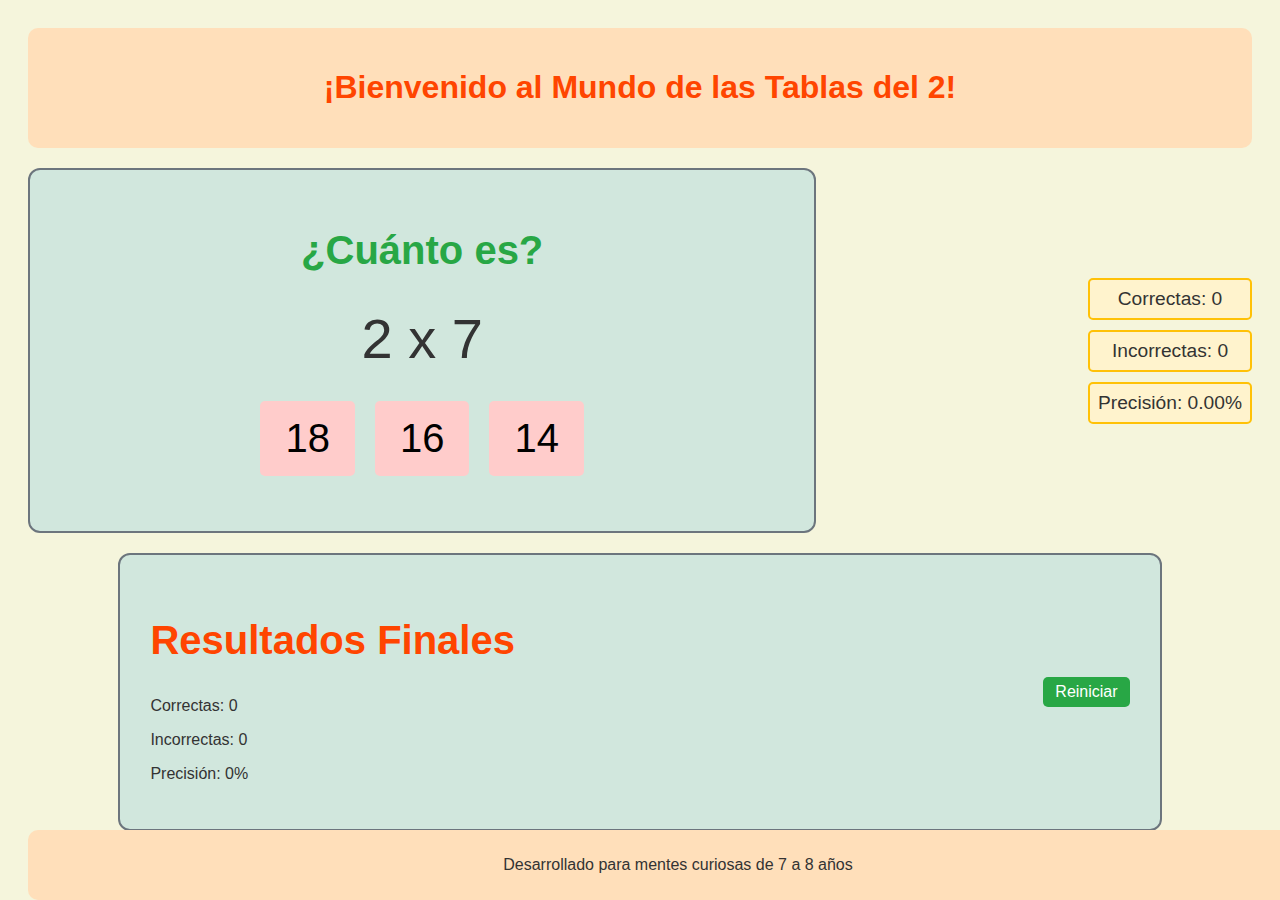
==== index.html @ ecf16ea9 "Add files via upload" ====
<html lang="es">
<head>
  <meta charset="UTF-8">
  <meta name="viewport" content="width=device-width, initial-scale=1.0">
  <title>Juega y Aprende: Tablas de Multiplicar del 2</title>
  <link rel="stylesheet" href="styles.css">
</head>
<body>
  <header>
    <h1>¡Bienvenido al Mundo de las Tablas del 2!</h1>
  </header>
  <main>
    <section id="game-container">
      <h2>¿Cuánto es?</h2>
      <div id="question-container"></div>
      <div id="options-container"></div>
    </section>
    <div id="score-container">
      <div id="correct-count" class="score">Correctas: 0</div>
      <div id="wrong-count" class="score">Incorrectas: 0</div>
      <div id="percentage-count" class="score">Precisión: 0%</div>
    </div>
  </main>
  <div id="result-screen" class="hidden">
    <div class="results-summary">
      <h2>Resultados Finales</h2>
      <p id="final-correct-count">Correctas: 0</p>
      <p id="final-wrong-count">Incorrectas: 0</p>
      <p id="final-percentage-count">Precisión: 0%</p>
      <p id="final-message"></p>
    </div>
    <button id="restart-button">Reiniciar</button>
  </div>
  <footer>
    <p>Desarrollado para mentes curiosas de 7 a 8 años</p>
  </footer>
  <script src="scripts.js" type="module"></script>
</body>
</html>
---- styles.css ----
body {
  font-family: 'Comic Sans MS', sans-serif;
  background-color: #f5f5dc;
  color: #333;
  text-align: center;
  padding: 20px;
}

header {
  background-color: #ffdfba;
  padding: 20px;
  border-radius: 10px;
}

h1 {
  color: #ff4500;
}

main {
  display: flex;
  justify-content: space-between;
  align-items: center;
  margin: 20px 0;
}

#game-container {
  background-color: #d1e7dd;
  border: 2px solid #6c757d;
  border-radius: 12px;
  padding: 25px;
  width: 60%;
}

h2 {
  color: #28a745;
  font-size: 2.5em;
}

#question-container {
  font-size: 3.5em;
  margin: 20px 0;
}

#options-container {
  margin: 20px 0;
}

.option-button {
  background-color: #ffcccb;
  border: none;
  border-radius: 5px;
  padding: 15px 25px;
  margin: 10px;
  cursor: pointer;
  font-size: 2.5em;
}

.option-button:hover {
  background-color: #ff9999;
}

.option-button:active {
  transform: scale(0.98);
}

@keyframes correctAnimation {
  0% { transform: scale(1); }
  50% { transform: scale(1.2); }
  100% { transform: scale(1); }
}

@keyframes wrongAnimation {
  0% { transform: translateX(0); }
  25% { transform: translateX(-8px); }
  75% { transform: translateX(8px); }
  100% { transform: translateX(0); }
}

#score-container {
  position: relative;
  right: 0;
  top: 0;
}

.score {
  margin: 10px 0;
  padding: 8px;
  background-color: #fff3cd;
  border-radius: 5px;
  border: 2px solid #ffc107;
  font-size: 1.2em;
}

footer {
  background-color: #ffdfba;
  padding: 10px;
  border-radius: 10px;
  position: fixed;
  bottom: 0;
  width: 100%;
  text-align: center;
}

.hidden {
  display: none;
}

#result-screen {
  background-color: #d1e7dd;
  border: 2px solid #6c757d;
  border-radius: 12px;
  padding: 30px;
  width: 80%;
  margin: 0 auto;
  display: flex;
  justify-content: space-between;
  align-items: center;
}

#result-screen h2 {
  color: #ff4500;
}

#result-screen .results-summary {
  text-align: left;
  flex: 1;
}

#result-screen button {
  margin-left: 20px;
  padding: 6px 12px; 
  background-color: #28a745;
  color: #ffffff;
  border: none;
  border-radius: 5px;
  cursor: pointer;
  font-size: 1em; 
}

#result-screen button:hover {
  background-color: #218838;
}
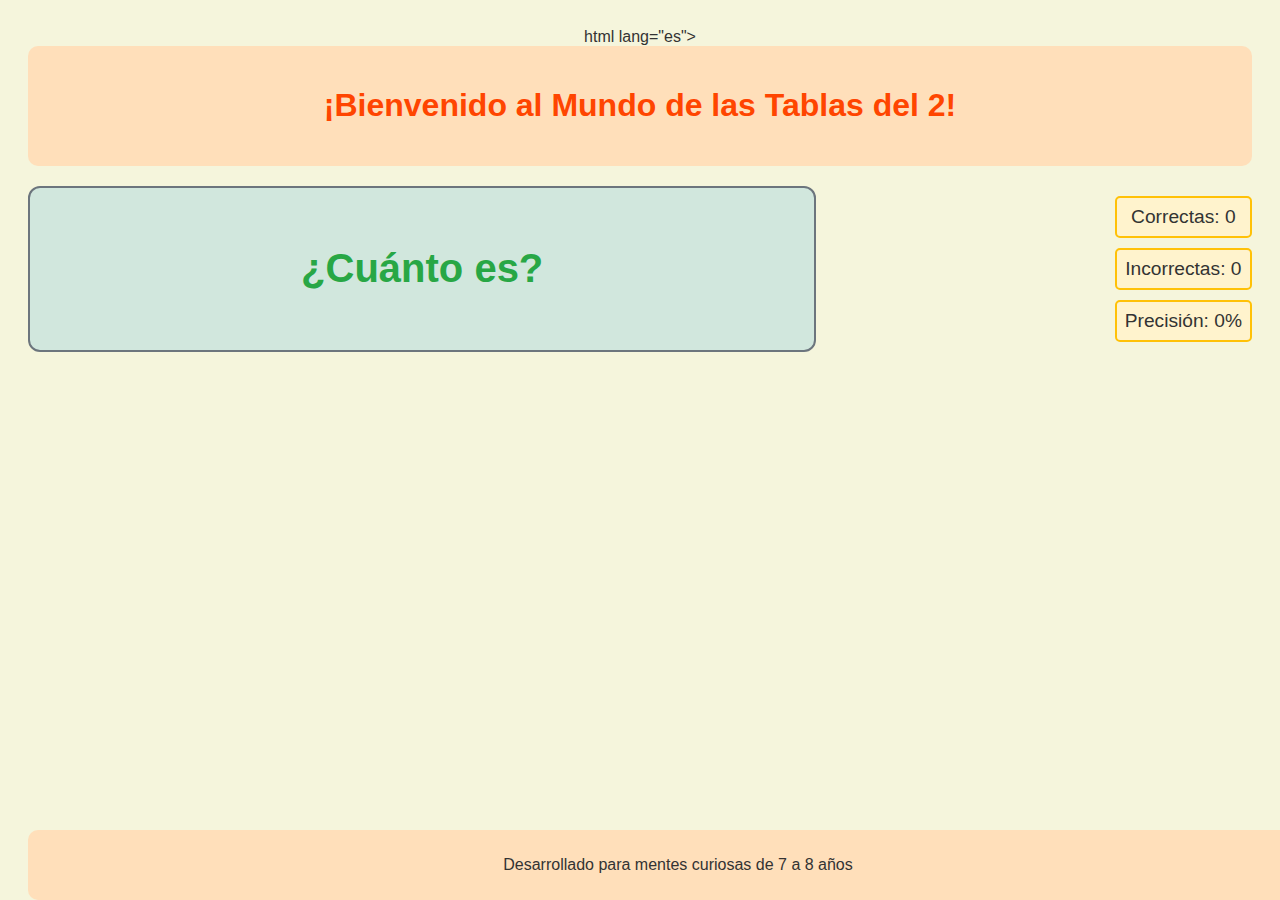
==== commit da127726: "Update index.html" ====
--- a/index.html
+++ b/index.html
@@ -1,7 +1,7 @@
-<html lang="es">
+html lang="es">
 <head>
   <meta charset="UTF-8">
-  <meta name="viewport" content="width=device-width, initial-scale=1.0">
+  <meta name="viewport" content="width=device-width, initial-scale=1.0, maximum-scale=1.0, user-scalable=no">
   <title>Juega y Aprende: Tablas de Multiplicar del 2</title>
   <link rel="stylesheet" href="styles.css">
 </head>
@@ -9,7 +9,7 @@
   <header>
     <h1>¡Bienvenido al Mundo de las Tablas del 2!</h1>
   </header>
-  <main>
+  <main id="game-screen">
     <section id="game-container">
       <h2>¿Cuánto es?</h2>
       <div id="question-container"></div>
@@ -21,19 +21,9 @@
       <div id="percentage-count" class="score">Precisión: 0%</div>
     </div>
   </main>
-  <div id="result-screen" class="hidden">
-    <div class="results-summary">
-      <h2>Resultados Finales</h2>
-      <p id="final-correct-count">Correctas: 0</p>
-      <p id="final-wrong-count">Incorrectas: 0</p>
-      <p id="final-percentage-count">Precisión: 0%</p>
-      <p id="final-message"></p>
-    </div>
-    <button id="restart-button">Reiniciar</button>
-  </div>
   <footer>
     <p>Desarrollado para mentes curiosas de 7 a 8 años</p>
   </footer>
   <script src="scripts.js" type="module"></script>
 </body>
-</html>+</html>
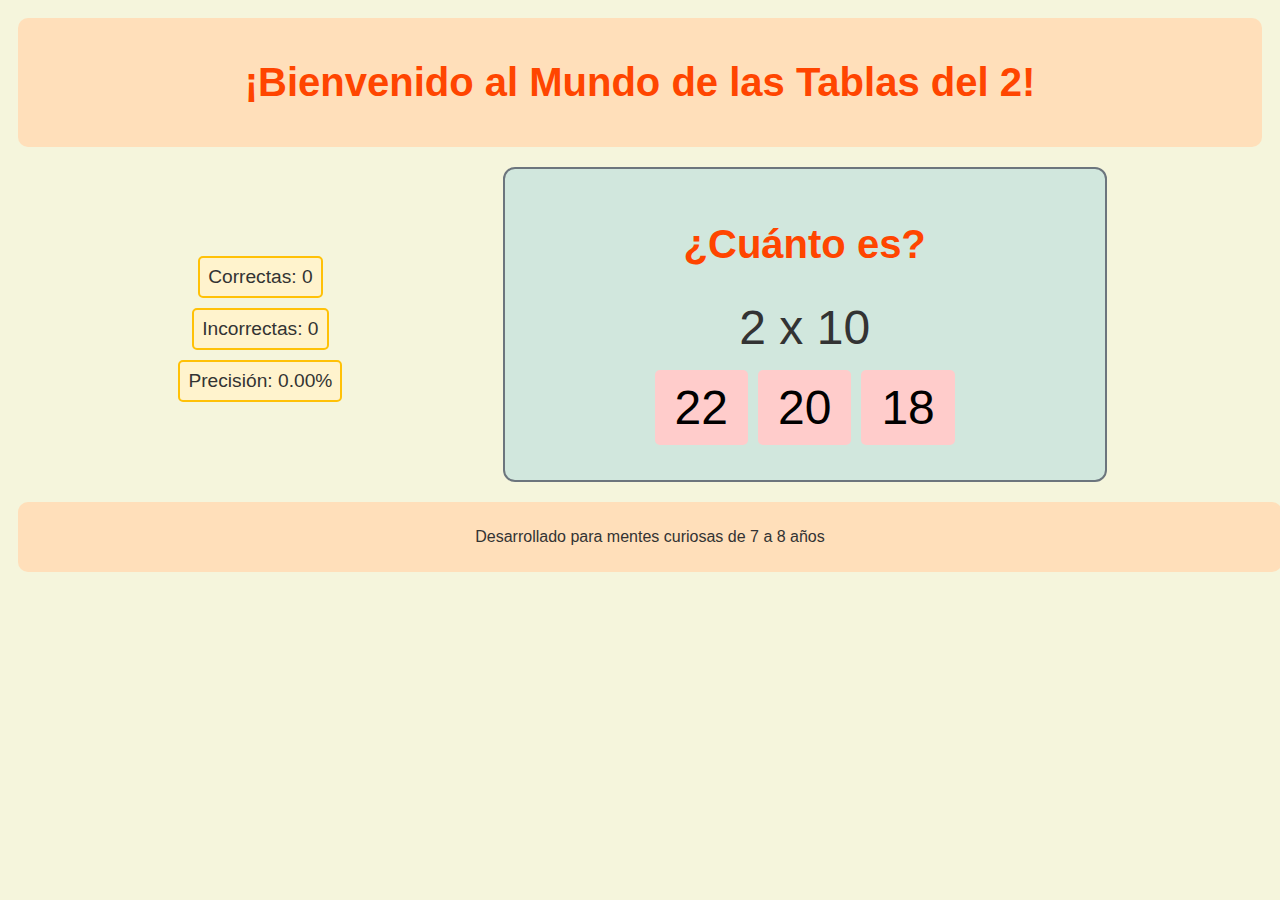
==== commit be702927: "Update index.html" ====
--- a/index.html
+++ b/index.html
@@ -1,4 +1,4 @@
-html lang="es">
+<html lang="es">
 <head>
   <meta charset="UTF-8">
   <meta name="viewport" content="width=device-width, initial-scale=1.0, maximum-scale=1.0, user-scalable=no">
--- a/styles.css
+++ b/styles.css
@@ -3,56 +3,56 @@
   background-color: #f5f5dc;
   color: #333;
   text-align: center;
-  padding: 20px;
+  padding: 10px;
+  box-sizing: border-box;
 }
 
 header {
   background-color: #ffdfba;
-  padding: 20px;
+  padding: 15px;
   border-radius: 10px;
 }
 
-h1 {
+h1, h2 {
   color: #ff4500;
+  font-size: 2em;
 }
 
 main {
   display: flex;
-  justify-content: space-between;
+  flex-direction: column;
   align-items: center;
-  margin: 20px 0;
+  margin: 20px auto;
+  width: 100%;
 }
 
 #game-container {
   background-color: #d1e7dd;
   border: 2px solid #6c757d;
   border-radius: 12px;
-  padding: 25px;
-  width: 60%;
-}
-
-h2 {
-  color: #28a745;
-  font-size: 2.5em;
+  padding: 20px;
+  max-width: 600px;
+  width: 90%;
 }
 
 #question-container {
-  font-size: 3.5em;
-  margin: 20px 0;
+  font-size: 3em;
+  margin: 10px 0;
 }
 
 #options-container {
-  margin: 20px 0;
+  margin: 10px 0;
 }
 
 .option-button {
   background-color: #ffcccb;
   border: none;
   border-radius: 5px;
-  padding: 15px 25px;
-  margin: 10px;
+  padding: 10px 20px;
+  margin: 5px;
   cursor: pointer;
-  font-size: 2.5em;
+  font-size: 2em;
+  transition: background-color 0.3s;
 }
 
 .option-button:hover {
@@ -77,28 +77,30 @@
 }
 
 #score-container {
-  position: relative;
-  right: 0;
-  top: 0;
+  display: flex;
+  justify-content: center;
+  margin-top: 10px;
+  flex-wrap: wrap;
+  order: -1;
 }
 
 .score {
-  margin: 10px 0;
+  margin: 5px;
   padding: 8px;
   background-color: #fff3cd;
   border-radius: 5px;
   border: 2px solid #ffc107;
-  font-size: 1.2em;
+  font-size: 1em;
 }
 
 footer {
   background-color: #ffdfba;
   padding: 10px;
   border-radius: 10px;
-  position: fixed;
-  bottom: 0;
+  position: relative;
   width: 100%;
   text-align: center;
+  margin-top: 20px;
 }
 
 .hidden {
@@ -109,11 +111,11 @@
   background-color: #d1e7dd;
   border: 2px solid #6c757d;
   border-radius: 12px;
-  padding: 30px;
+  padding: 20px;
   width: 80%;
-  margin: 0 auto;
-  display: flex;
-  justify-content: space-between;
+  margin: 20px auto;
+  display: none;
+  flex-direction: column;
   align-items: center;
 }
 
@@ -122,21 +124,56 @@
 }
 
 #result-screen .results-summary {
-  text-align: left;
-  flex: 1;
+  text-align: center;
+  width: 100%;
 }
 
 #result-screen button {
-  margin-left: 20px;
-  padding: 6px 12px; 
+  padding: 6px 12px;
   background-color: #28a745;
   color: #ffffff;
   border: none;
   border-radius: 5px;
   cursor: pointer;
+  margin-top: 10px;
   font-size: 1em; 
+  position: relative;
+  left: 50%;
+  transform: translateX(-50%);
 }
 
 #result-screen button:hover {
   background-color: #218838;
-}+}
+
+@media (min-width: 768px) {
+  main {
+    flex-direction: row;
+    justify-content: space-evenly;
+  }
+
+  #game-container, #result-screen {
+    width: 45%;
+  }
+
+  #score-container {
+    flex-direction: column;
+    position: relative;
+    top: 0;
+    right: 0;
+    align-items: center;
+  }
+
+  .score {
+    font-size: 1.2em;
+    text-align: left;
+  }
+
+  h1, h2 {
+    font-size: 2.5em;
+  }
+
+  #question-container, .option-button {
+    font-size: 3em;
+  }
+}
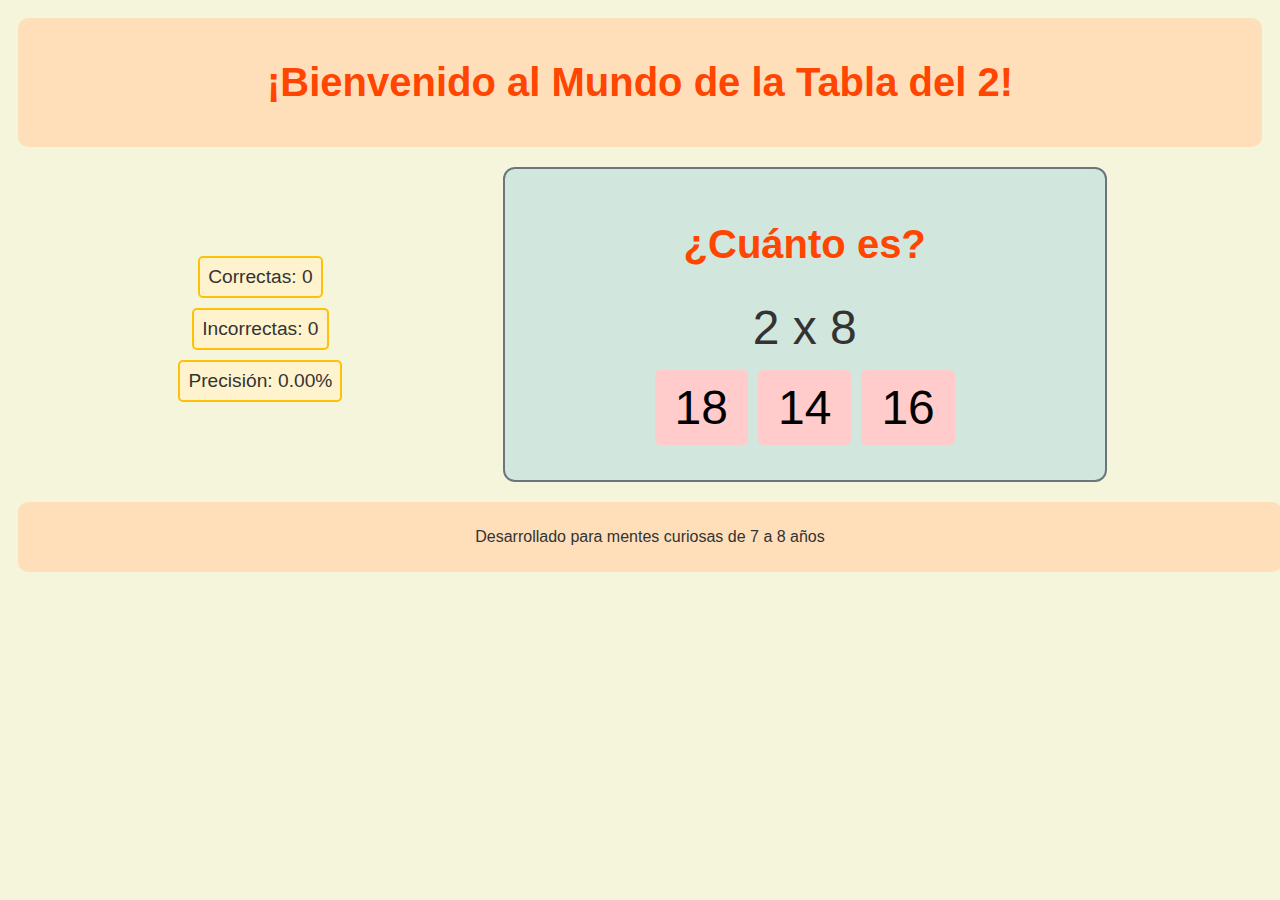
==== commit f08745c0: "Update index.html" ====
--- a/index.html
+++ b/index.html
@@ -7,7 +7,7 @@
 </head>
 <body>
   <header>
-    <h1>¡Bienvenido al Mundo de las Tablas del 2!</h1>
+    <h1>¡Bienvenido al Mundo de la Tabla del 2!</h1>
   </header>
   <main id="game-screen">
     <section id="game-container">
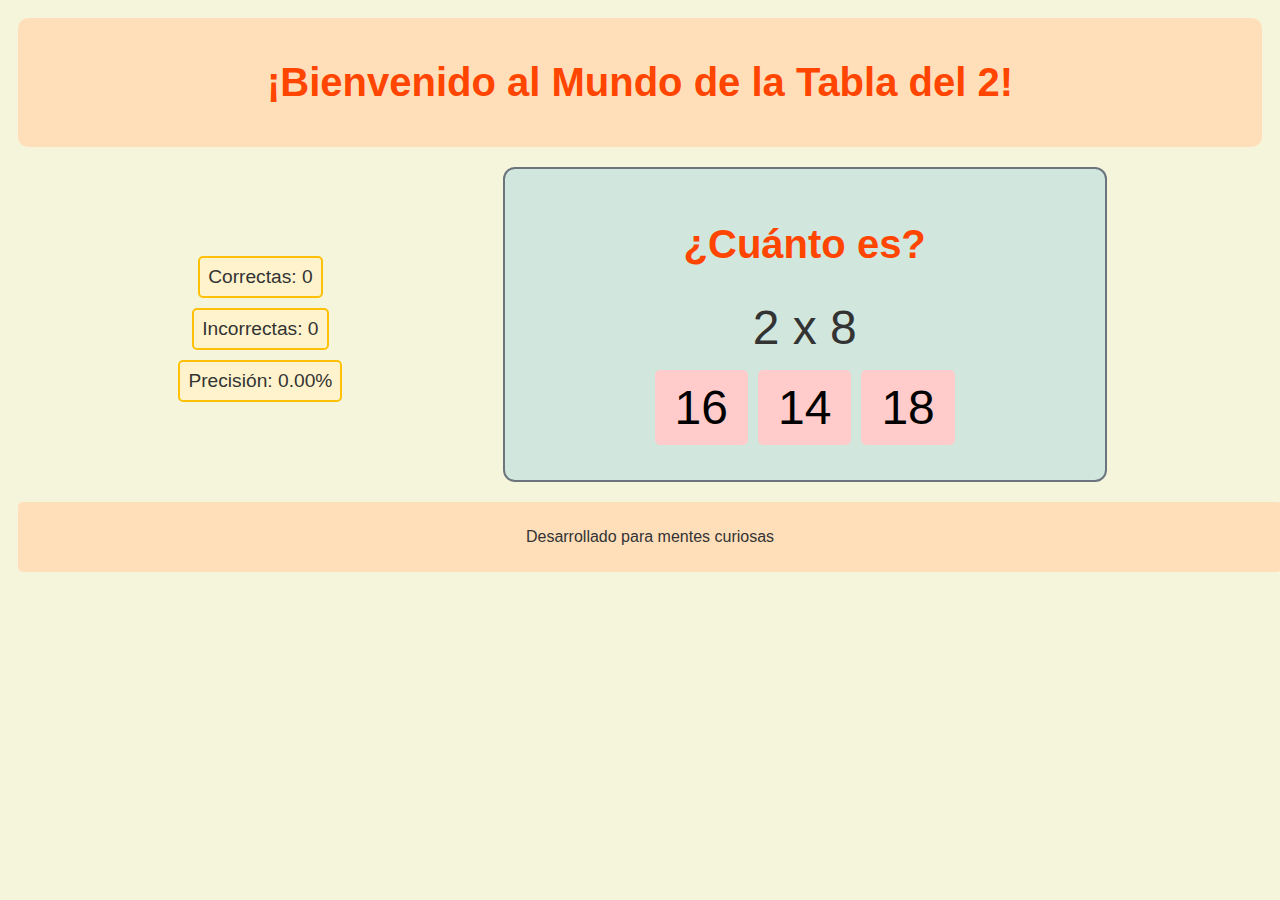
==== commit 6c1e0e6b: "Update index.html" ====
--- a/index.html
+++ b/index.html
@@ -22,7 +22,7 @@
     </div>
   </main>
   <footer>
-    <p>Desarrollado para mentes curiosas de 7 a 8 años</p>
+    <p>Desarrollado para mentes curiosas</p>
   </footer>
   <script src="scripts.js" type="module"></script>
 </body>
--- a/styles.css
+++ b/styles.css
@@ -96,8 +96,7 @@
 footer {
   background-color: #ffdfba;
   padding: 10px;
-  border-radius: 10px;
-  position: relative;
+  border-radius: 5px;
   width: 100%;
   text-align: center;
   margin-top: 20px;
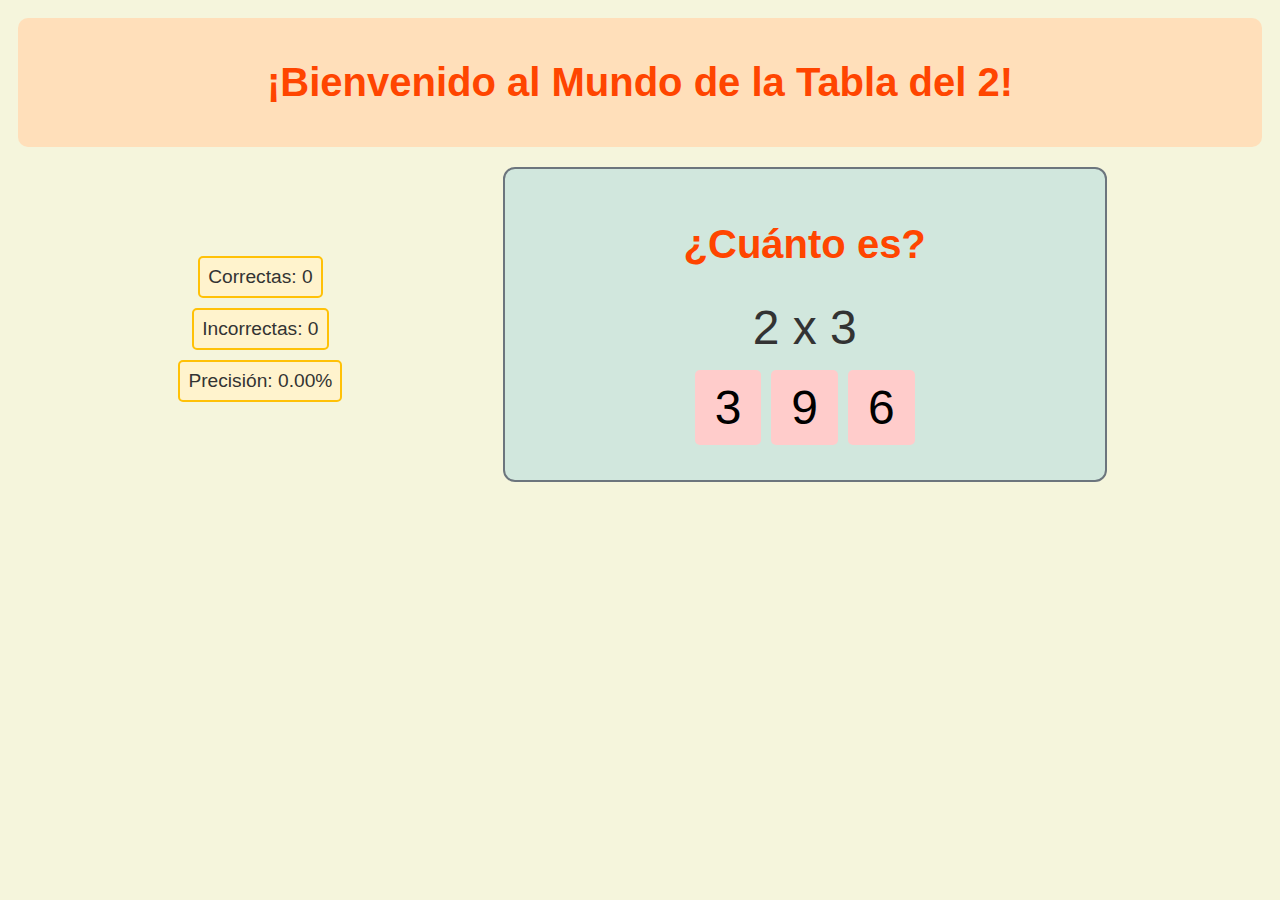
==== commit 34f77d25: "Update index.html" ====
--- a/index.html
+++ b/index.html
@@ -21,9 +21,6 @@
       <div id="percentage-count" class="score">Precisión: 0%</div>
     </div>
   </main>
-  <footer>
-    <p>Desarrollado para mentes curiosas</p>
-  </footer>
   <script src="scripts.js" type="module"></script>
 </body>
 </html>
--- a/styles.css
+++ b/styles.css
@@ -95,8 +95,8 @@
 
 footer {
   background-color: #ffdfba;
-  padding: 10px;
-  border-radius: 5px;
+  padding: 6px;
+  border-radius: auto;
   width: 100%;
   text-align: center;
   margin-top: 20px;
